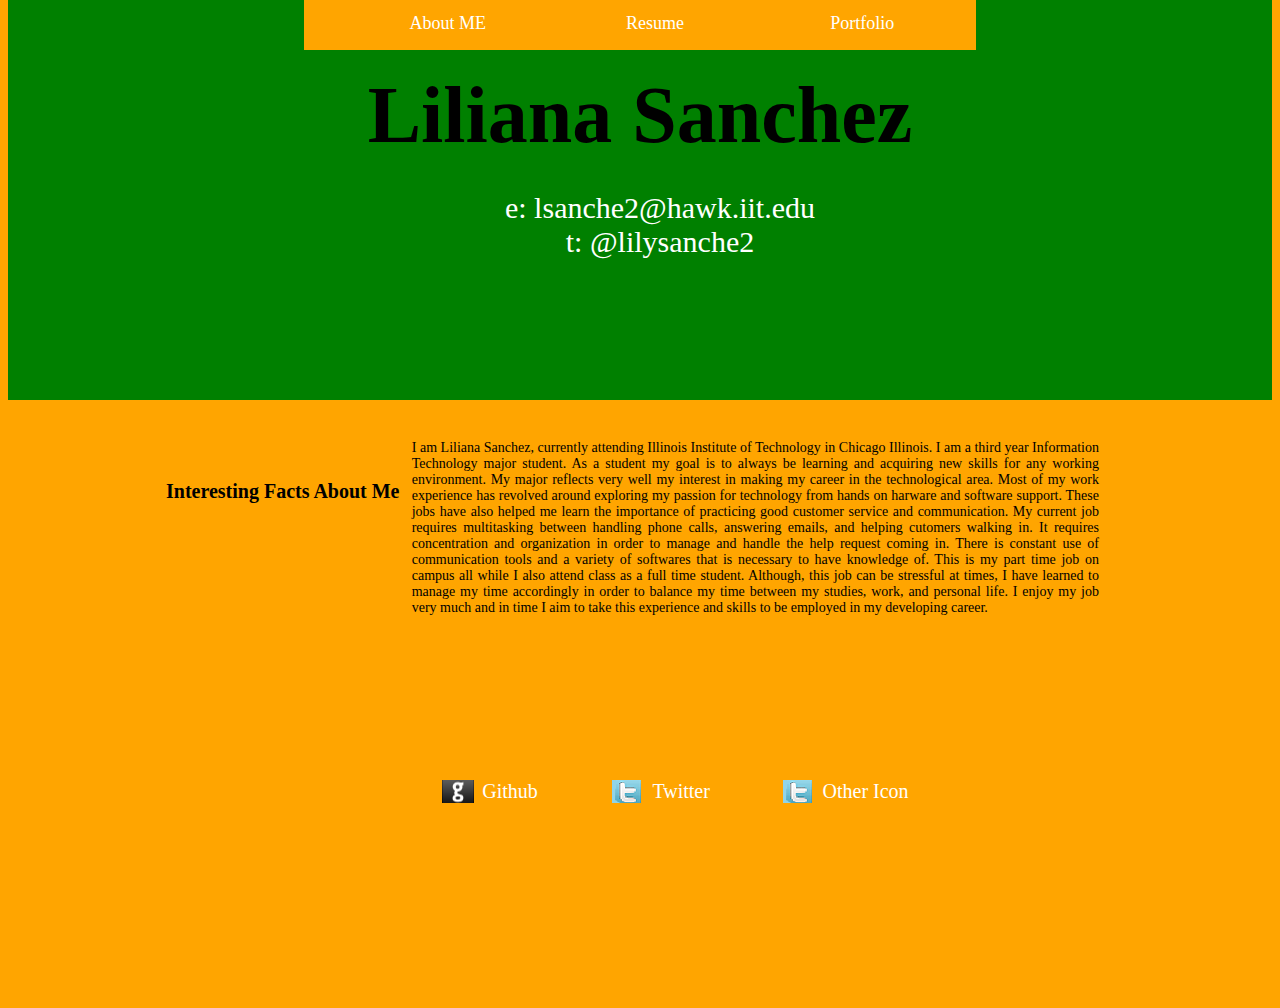
==== index.html @ 3bec472e "Project 2- still working on it, fixing it." ====
<!DOCTYPE html PUBLIC "-//W3C//DTD XHTML 1.0 Strict//EN" "http://www.w3.org/TR/xhtml1/DTD/xhtml1-strict.dtd">
<html xmlns="http://www.w3.org/1999/xhtml" lang="en" >

<head>
  <title>Liliana Sanchez</title>
  
  <meta name="viewport" content="width=device-width, initial-scale=1.0" />
  <meta http-equiv="Content-Type" content="text/html; charset=utf-8"/>
  <link rel="stylesheet" type="text/css" href="http://yui.yahooapis.com/2.9.0/build/reset/reset-min.css"/>
  <link rel="stylesheet" type="text/css" media="screen and(min-width:1024px)" href="screen.css"/>
   <link rel="stylesheet" type="text/css" media="screen" href="screen.css"/>
   <link rel="stylesheet" type="text/css" media="screen and(max-width:768px)" href="screen.css"/>
   <link rel="stylesheet" type="text/css" media="screen and(max-width:480px)" href="screen.css"/>
  
  
  
  <link rel="stylesheet" type="text/css" media="print" href="print.css"/>
</head>
<body>


<header>
  <div id ="header-nav"> 
    <ul>
      <li><a href="index.html" title="About Me"></a>About ME</li>
      <li><a href="resume.html" title="Resume"></a>Resume</li>
      <li><a href="index.html" title="Portfolio"></a>Portfolio</li>
      </ul>
	  </div>
   <div id="header-contact">
	<h1>Liliana Sanchez</h1>
	<ul>
	  <li>e: lsanche2@hawk.iit.edu</li>
	  <li>t: @lilysanche2 </li>
	</ul>
   </div>
</header>
<div id="page-wrapper">
<div id="content">
<div class="header-one">
  <h1>Interesting Facts About Me</h1> 
  </div>
    <p>I am Liliana Sanchez, currently attending Illinois Institute of Technology in Chicago Illinois. I am a third year Information
    Technology major student. As a student my goal is to always be learning and acquiring new skills for any working environment. My major reflects
    very well my interest in making my career in the technological area. Most of my work experience has revolved around exploring my passion for 
    technology from hands on harware and software support. These jobs have also helped me learn the importance of practicing good customer service and communication.
    My current job requires multitasking between handling phone calls, answering emails, and helping cutomers walking in. It requires concentration and organization in order to 
    manage and handle the help request coming in. There is constant use of communication tools and a variety of softwares that is necessary to have knowledge of. This is my part time job on campus all while I 
    also attend class as a full time student. Although, this job can be stressful at times, I have learned to manage my time accordingly in order to balance my time between my studies, work, and personal life. 
    I enjoy my job very much and in time I aim to take this experience and skills to be employed in my developing career.
   </p>
   </div>
   
   <footer>
   <ul>
      <li class="icon-github"><a href="index.html" title=" Liliana Sanchez_Github">Github</a></li>
      <li class="icon-twitter"><a href="resume.html" title="Liliana Sanchez">Twitter</a></li>
	  <li class="icon-twitter"><a href="resume.html" title="Liliana Sanchez">Other Icon</a></li>
      
      </ul>
   </footer>
</div>
</body>
</html>
---- screen.css ----
/*  NEW screen */


@media screen{

body{
font-size: 12px;
background:orange;
margin-top: -20px;
/*height:100%;*/
}


header
{
  margin-top: 20px;
  background:green;
  height: 400px;
}


#header-nav{
 background: green;
 height: 50px;
 color: white;
}

#header-nav ul {
margin: 0 auto;
height: 50px;
width:50%; /* 672      .604.8*/
color: white;
background: orange;

}

#header-nav ul li{
float: left;
width:32.8%;  /* 38.2% 672/3 about 224 but 221 for sizing purposes*/
padding-top:12.50px;
margin-left: 0px;
list-style:none;
font-size:18px;
text-align:center;

}

#header-nav li+li{

/*padding-left:30px;

*/
}

#header-nav ul li a{
margin: 0 auto;
}

#header-contact h1{
margin: 0 auto;
width: 50%; /*    672    604.8*/
font-size: 80px;

margin-top: 20px;
text-align:center;
}


#header-contact ul{
margin: 0 auto;
height: 100px;
width:50%; /*604.8*/
color: white;
background: green;
margin-top: 30px;
font-size:30px;
list-style:none;
text-align:center;

}

#header-contact ul li{
text-align:center;
}


#page-wrapper{
margin: 0 auto;
width: 75%; /*1344    1176*/
background: orange;
 height: 600px;
 margin-top:-50px;
}

#content{
margin: 0 auto;
width: 100%; /*1000   about 1008 here*/   
background: orange;
 height: 350px;
 margin-top: 50px;
 


}


#content p{
float: right;
font-size: 14px;
/*width: 575px;  700*/
width: 72.5%;
margin-top: 40px;
text-align: justify;

margin-right: 15px;

}

.header-one h1{
margin-top: 80px;
/*margin-left: 50px;*/
width: 30%px;
float: left;
font-size: 20px;
}

footer{
margin: 0 auto;
margin-top: 30px;
height: 50px;
width:66.6%; /*500*/
color: white;
background: orange;
}


footer ul{
font-size:20px;
color: white;
list-style:none;


}

footer ul li{
float: left;
width:22%;

color: white;
  padding-left: 40px;
  

}
 footer ul li a{
 color: white;
 text-decoration:none;

 
 }
 
.icon-github
 {
 background-image: url("github.jpg");
 background-position: left center;
    background-repeat: no-repeat;
	 margin-left:78px;
}

.icon-twitter{
 background-image: url("twitter.jpg");
 background-position: left center;
    background-repeat: no-repeat;
}

}

/* http://www.tilde.io/  http://www.red-root.com/cv/  */


@media screen and (max-width:1000px){


#page-wrapper{
background: blue;

}
#content p{
overflow:auto;
}

}



}


@media screen and (max-width: 700px){

#page-wrapper{
background: yellow;
}

#content p{
overflow:auto;
display: block;

}
}


@media screen and (max-width: 400px){


#page-wrapper{
background-color: green;
}


#content p{
overflow:auto;
}
}
---- screen.css ----
/*  NEW screen */


@media screen{

body{
font-size: 12px;
background:orange;
margin-top: -20px;
/*height:100%;*/
}


header
{
  margin-top: 20px;
  background:green;
  height: 400px;
}


#header-nav{
 background: green;
 height: 50px;
 color: white;
}

#header-nav ul {
margin: 0 auto;
height: 50px;
width:50%; /* 672      .604.8*/
color: white;
background: orange;

}

#header-nav ul li{
float: left;
width:32.8%;  /* 38.2% 672/3 about 224 but 221 for sizing purposes*/
padding-top:12.50px;
margin-left: 0px;
list-style:none;
font-size:18px;
text-align:center;

}

#header-nav li+li{

/*padding-left:30px;

*/
}

#header-nav ul li a{
margin: 0 auto;
}

#header-contact h1{
margin: 0 auto;
width: 50%; /*    672    604.8*/
font-size: 80px;

margin-top: 20px;
text-align:center;
}


#header-contact ul{
margin: 0 auto;
height: 100px;
width:50%; /*604.8*/
color: white;
background: green;
margin-top: 30px;
font-size:30px;
list-style:none;
text-align:center;

}

#header-contact ul li{
text-align:center;
}


#page-wrapper{
margin: 0 auto;
width: 75%; /*1344    1176*/
background: orange;
 height: 600px;
 margin-top:-50px;
}

#content{
margin: 0 auto;
width: 100%; /*1000   about 1008 here*/   
background: orange;
 height: 350px;
 margin-top: 50px;
 


}


#content p{
float: right;
font-size: 14px;
/*width: 575px;  700*/
width: 72.5%;
margin-top: 40px;
text-align: justify;

margin-right: 15px;

}

.header-one h1{
margin-top: 80px;
/*margin-left: 50px;*/
width: 30%px;
float: left;
font-size: 20px;
}

footer{
margin: 0 auto;
margin-top: 30px;
height: 50px;
width:66.6%; /*500*/
color: white;
background: orange;
}


footer ul{
font-size:20px;
color: white;
list-style:none;


}

footer ul li{
float: left;
width:22%;

color: white;
  padding-left: 40px;
  

}
 footer ul li a{
 color: white;
 text-decoration:none;

 
 }
 
.icon-github
 {
 background-image: url("github.jpg");
 background-position: left center;
    background-repeat: no-repeat;
	 margin-left:78px;
}

.icon-twitter{
 background-image: url("twitter.jpg");
 background-position: left center;
    background-repeat: no-repeat;
}

}

/* http://www.tilde.io/  http://www.red-root.com/cv/  */


@media screen and (max-width:1000px){


#page-wrapper{
background: blue;

}
#content p{
overflow:auto;
}

}



}


@media screen and (max-width: 700px){

#page-wrapper{
background: yellow;
}

#content p{
overflow:auto;
display: block;

}
}


@media screen and (max-width: 400px){


#page-wrapper{
background-color: green;
}


#content p{
overflow:auto;
}
}
---- screen.css ----
/*  NEW screen */


@media screen{

body{
font-size: 12px;
background:orange;
margin-top: -20px;
/*height:100%;*/
}


header
{
  margin-top: 20px;
  background:green;
  height: 400px;
}


#header-nav{
 background: green;
 height: 50px;
 color: white;
}

#header-nav ul {
margin: 0 auto;
height: 50px;
width:50%; /* 672      .604.8*/
color: white;
background: orange;

}

#header-nav ul li{
float: left;
width:32.8%;  /* 38.2% 672/3 about 224 but 221 for sizing purposes*/
padding-top:12.50px;
margin-left: 0px;
list-style:none;
font-size:18px;
text-align:center;

}

#header-nav li+li{

/*padding-left:30px;

*/
}

#header-nav ul li a{
margin: 0 auto;
}

#header-contact h1{
margin: 0 auto;
width: 50%; /*    672    604.8*/
font-size: 80px;

margin-top: 20px;
text-align:center;
}


#header-contact ul{
margin: 0 auto;
height: 100px;
width:50%; /*604.8*/
color: white;
background: green;
margin-top: 30px;
font-size:30px;
list-style:none;
text-align:center;

}

#header-contact ul li{
text-align:center;
}


#page-wrapper{
margin: 0 auto;
width: 75%; /*1344    1176*/
background: orange;
 height: 600px;
 margin-top:-50px;
}

#content{
margin: 0 auto;
width: 100%; /*1000   about 1008 here*/   
background: orange;
 height: 350px;
 margin-top: 50px;
 


}


#content p{
float: right;
font-size: 14px;
/*width: 575px;  700*/
width: 72.5%;
margin-top: 40px;
text-align: justify;

margin-right: 15px;

}

.header-one h1{
margin-top: 80px;
/*margin-left: 50px;*/
width: 30%px;
float: left;
font-size: 20px;
}

footer{
margin: 0 auto;
margin-top: 30px;
height: 50px;
width:66.6%; /*500*/
color: white;
background: orange;
}


footer ul{
font-size:20px;
color: white;
list-style:none;


}

footer ul li{
float: left;
width:22%;

color: white;
  padding-left: 40px;
  

}
 footer ul li a{
 color: white;
 text-decoration:none;

 
 }
 
.icon-github
 {
 background-image: url("github.jpg");
 background-position: left center;
    background-repeat: no-repeat;
	 margin-left:78px;
}

.icon-twitter{
 background-image: url("twitter.jpg");
 background-position: left center;
    background-repeat: no-repeat;
}

}

/* http://www.tilde.io/  http://www.red-root.com/cv/  */


@media screen and (max-width:1000px){


#page-wrapper{
background: blue;

}
#content p{
overflow:auto;
}

}



}


@media screen and (max-width: 700px){

#page-wrapper{
background: yellow;
}

#content p{
overflow:auto;
display: block;

}
}


@media screen and (max-width: 400px){


#page-wrapper{
background-color: green;
}


#content p{
overflow:auto;
}
}
---- screen.css ----
/*  NEW screen */


@media screen{

body{
font-size: 12px;
background:orange;
margin-top: -20px;
/*height:100%;*/
}


header
{
  margin-top: 20px;
  background:green;
  height: 400px;
}


#header-nav{
 background: green;
 height: 50px;
 color: white;
}

#header-nav ul {
margin: 0 auto;
height: 50px;
width:50%; /* 672      .604.8*/
color: white;
background: orange;

}

#header-nav ul li{
float: left;
width:32.8%;  /* 38.2% 672/3 about 224 but 221 for sizing purposes*/
padding-top:12.50px;
margin-left: 0px;
list-style:none;
font-size:18px;
text-align:center;

}

#header-nav li+li{

/*padding-left:30px;

*/
}

#header-nav ul li a{
margin: 0 auto;
}

#header-contact h1{
margin: 0 auto;
width: 50%; /*    672    604.8*/
font-size: 80px;

margin-top: 20px;
text-align:center;
}


#header-contact ul{
margin: 0 auto;
height: 100px;
width:50%; /*604.8*/
color: white;
background: green;
margin-top: 30px;
font-size:30px;
list-style:none;
text-align:center;

}

#header-contact ul li{
text-align:center;
}


#page-wrapper{
margin: 0 auto;
width: 75%; /*1344    1176*/
background: orange;
 height: 600px;
 margin-top:-50px;
}

#content{
margin: 0 auto;
width: 100%; /*1000   about 1008 here*/   
background: orange;
 height: 350px;
 margin-top: 50px;
 


}


#content p{
float: right;
font-size: 14px;
/*width: 575px;  700*/
width: 72.5%;
margin-top: 40px;
text-align: justify;

margin-right: 15px;

}

.header-one h1{
margin-top: 80px;
/*margin-left: 50px;*/
width: 30%px;
float: left;
font-size: 20px;
}

footer{
margin: 0 auto;
margin-top: 30px;
height: 50px;
width:66.6%; /*500*/
color: white;
background: orange;
}


footer ul{
font-size:20px;
color: white;
list-style:none;


}

footer ul li{
float: left;
width:22%;

color: white;
  padding-left: 40px;
  

}
 footer ul li a{
 color: white;
 text-decoration:none;

 
 }
 
.icon-github
 {
 background-image: url("github.jpg");
 background-position: left center;
    background-repeat: no-repeat;
	 margin-left:78px;
}

.icon-twitter{
 background-image: url("twitter.jpg");
 background-position: left center;
    background-repeat: no-repeat;
}

}

/* http://www.tilde.io/  http://www.red-root.com/cv/  */


@media screen and (max-width:1000px){


#page-wrapper{
background: blue;

}
#content p{
overflow:auto;
}

}



}


@media screen and (max-width: 700px){

#page-wrapper{
background: yellow;
}

#content p{
overflow:auto;
display: block;

}
}


@media screen and (max-width: 400px){


#page-wrapper{
background-color: green;
}


#content p{
overflow:auto;
}
}
---- print.css ----
/* print */
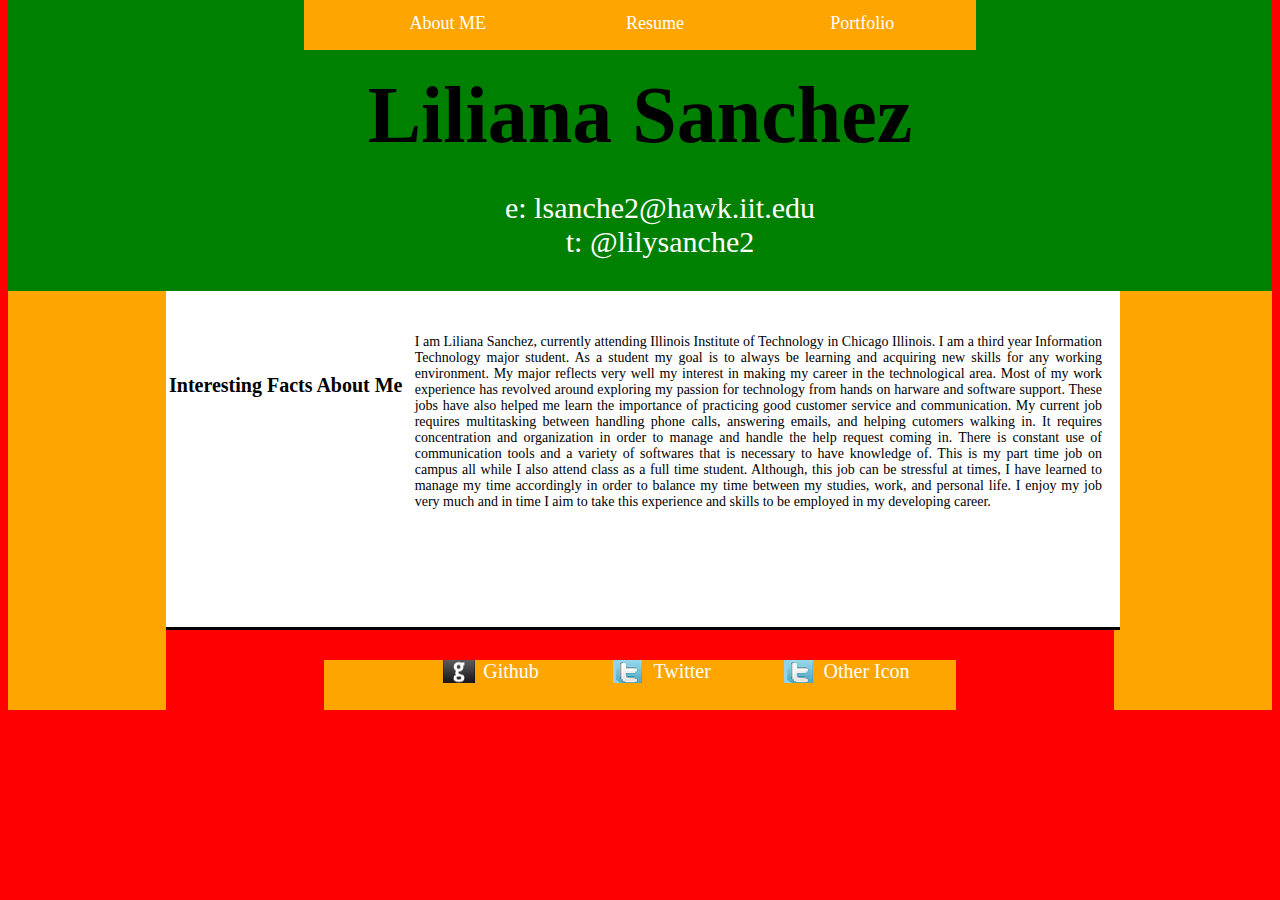
==== commit 60007270: "stillworkingonit" ====
--- a/index.html
+++ b/index.html
@@ -9,10 +9,7 @@
   <meta name="viewport" content="width=device-width, initial-scale=1.0" />
   <meta http-equiv="Content-Type" content="text/html; charset=utf-8"/>
   <link rel="stylesheet" type="text/css" href="http://yui.yahooapis.com/2.9.0/build/reset/reset-min.css"/>
-  <link rel="stylesheet" type="text/css" media="screen and(min-width:1024px)" href="screen.css"/>
    <link rel="stylesheet" type="text/css" media="screen" href="screen.css"/>
-   <link rel="stylesheet" type="text/css" media="screen and(max-width:768px)" href="screen.css"/>
-   <link rel="stylesheet" type="text/css" media="screen and(max-width:480px)" href="screen.css"/>
   
   
   
@@ -38,7 +35,7 @@
    </div>
 </header>
 <div id="page-wrapper">
-<div id="content">
+<div class="content">
 <div class="header-one">
   <h1>Interesting Facts About Me</h1> 
   </div>
@@ -53,14 +50,14 @@
    </p>
    </div>
    
-   <footer>
+   <div id= "footer">
    <ul>
       <li class="icon-github"><a href="index.html" title=" Liliana Sanchez_Github">Github</a></li>
       <li class="icon-twitter"><a href="resume.html" title="Liliana Sanchez">Twitter</a></li>
 	  <li class="icon-twitter"><a href="resume.html" title="Liliana Sanchez">Other Icon</a></li>
       
       </ul>
-   </footer>
+   </div>
 </div>
 </body>
 </html>
--- a/screen.css
+++ b/screen.css
@@ -1,13 +1,17 @@
 /*  NEW screen */
 
 
-@media screen{
-
+
+
+
+html{
+background:red;  /* fixes white?? */
+}
 body{
 font-size: 12px;
 background:orange;
 margin-top: -20px;
-/*height:100%;*/
+
 }
 
 
@@ -15,7 +19,7 @@
 {
   margin-top: 20px;
   background:green;
-  height: 400px;
+  /*height: 400px;*/
 }
 
 
@@ -83,28 +87,36 @@
 text-align:center;
 }
 
+#header-contact p{
+font-size:30px;
+text-align:center;
+margin: 0 auto;
+margin-top: 30px;
+color: white;
+width:42%; /*604.8*/
+}
 
 #page-wrapper{
 margin: 0 auto;
 width: 75%; /*1344    1176*/
-background: orange;
- height: 600px;
- margin-top:-50px;
-}
-
-#content{
+background: red;
+
+ /*margin-top:-50px;*/
+}
+
+.content{
 margin: 0 auto;
 width: 100%; /*1000   about 1008 here*/   
-background: orange;
- height: 350px;
- margin-top: 50px;
- 
-
-
-}
-
-
-#content p{
+background: white;
+ height:330px;
+ /*margin-top: 50px;*/
+ border-bottom: 3px solid black   ;
+ padding:  3px 3px 3px 3px;
+
+}
+
+
+.content p{
 float: right;
 font-size: 14px;
 /*width: 575px;  700*/
@@ -119,39 +131,105 @@
 .header-one h1{
 margin-top: 80px;
 /*margin-left: 50px;*/
-width: 30%px;
+width: 25%;
 float: left;
 font-size: 20px;
 }
 
-footer{
+
+ #skills{
+ width: 37.5%;
+ float:right;
+ margin-top: 40px;
+ 
+ }
+ 
+ #skills ul{
+ float:left;
+ }
+#skills ul li{
+border-left: 5px solid #EEEEEE;
+font-size:14px;
+display:block;
+padding: 7px 7px 7px 7px;
+margin-bottom:20px;
+}
+
+#workexp{
+
+float:right;
+margin-right:15px;
+
+width: 72.5%;
+padding-bottom: 10px;
+padding-top:10px;
+}
+
+#workexp p{
+width:100%;
+float:left;
+margin-top:0px;
+
+}
+
+#workexp ul li{
+width: 95%;
+display:block;
+
+}
+
+#workexp ul{
+display:block;
+width: 95%;
+
+}
+
+#education{
+
+float:right;
+margin-right:15px;
+
+
+width: 72.5%;
+
+padding-top:30px;
+
+}
+
+
+
+
+#footer{
 margin: 0 auto;
 margin-top: 30px;
-height: 50px;
+/*height: 50px;*/
 width:66.6%; /*500*/
 color: white;
 background: orange;
-}
-
-
-footer ul{
+display:block;
+}
+
+
+#footer ul{
 font-size:20px;
 color: white;
 list-style:none;
-
-
-}
-
-footer ul li{
+padding-bottom:50px;
+
+
+}
+
+#footer ul li{
 float: left;
 width:22%;
 
 color: white;
   padding-left: 40px;
   
-
-}
- footer ul li a{
+  
+
+}
+#footer ul li a{
  color: white;
  text-decoration:none;
 
@@ -163,7 +241,7 @@
  background-image: url("github.jpg");
  background-position: left center;
     background-repeat: no-repeat;
-	 margin-left:78px;
+	 margin-left:79px;
 }
 
 .icon-twitter{
@@ -172,42 +250,86 @@
     background-repeat: no-repeat;
 }
 
-}
-
-/* http://www.tilde.io/  http://www.red-root.com/cv/  */
-
-
-@media screen and (max-width:1000px){
+
+<<<<<<< HEAD
+
+=======
+>>>>>>> Project2-small improvements-getting there
+
+
+
+
+@media screen and (max-width:1001px){
 
 
 #page-wrapper{
 background: blue;
-
-}
+}
+
+header{
+background: red;
+}
+
+
+.header-one h1{
+width: 20%;
+background: red;
+
+}
+
+
+#content{
+margin-top:0px;
+height: 400px;
+}
+
 #content p{
 overflow:auto;
-}
-
-}
-
-
-
-}
-
-
-@media screen and (max-width: 700px){
+margin-top:40px;
+}
+
+
+}
+
+
+<<<<<<< HEAD
+@media screen and (min-width: 700px){
+=======
+@media screen and (max-width:700px){
+>>>>>>> Project2-small improvements-getting there
 
 #page-wrapper{
 background: yellow;
+}
+
+header{
+background: blue;
 }
 
 #content p{
 overflow:auto;
 display: block;
-
-}
-}
-
+margin-top: 30px;
+width: 100%;
+float: left;
+
+}
+.header-one h1{
+
+width: 80%;
+margin-top:40px;
+background: blue;
+
+}
+
+#header-contact ul{
+margin-top: 5px;
+
+padding-bottom: 30px;
+}
+
+
+}
 
 @media screen and (max-width: 400px){
 
@@ -215,9 +337,21 @@
 #page-wrapper{
 background-color: green;
 }
+header{
+background: yellow;
+}
 
 
 #content p{
 overflow:auto;
-}
-}+margin-top: 0px;
+width: 100%;
+}
+<<<<<<< HEAD
+}
+=======
+
+#header-contact ul{
+margin-top: 5px;
+}}
+>>>>>>> Project2-small improvements-getting there
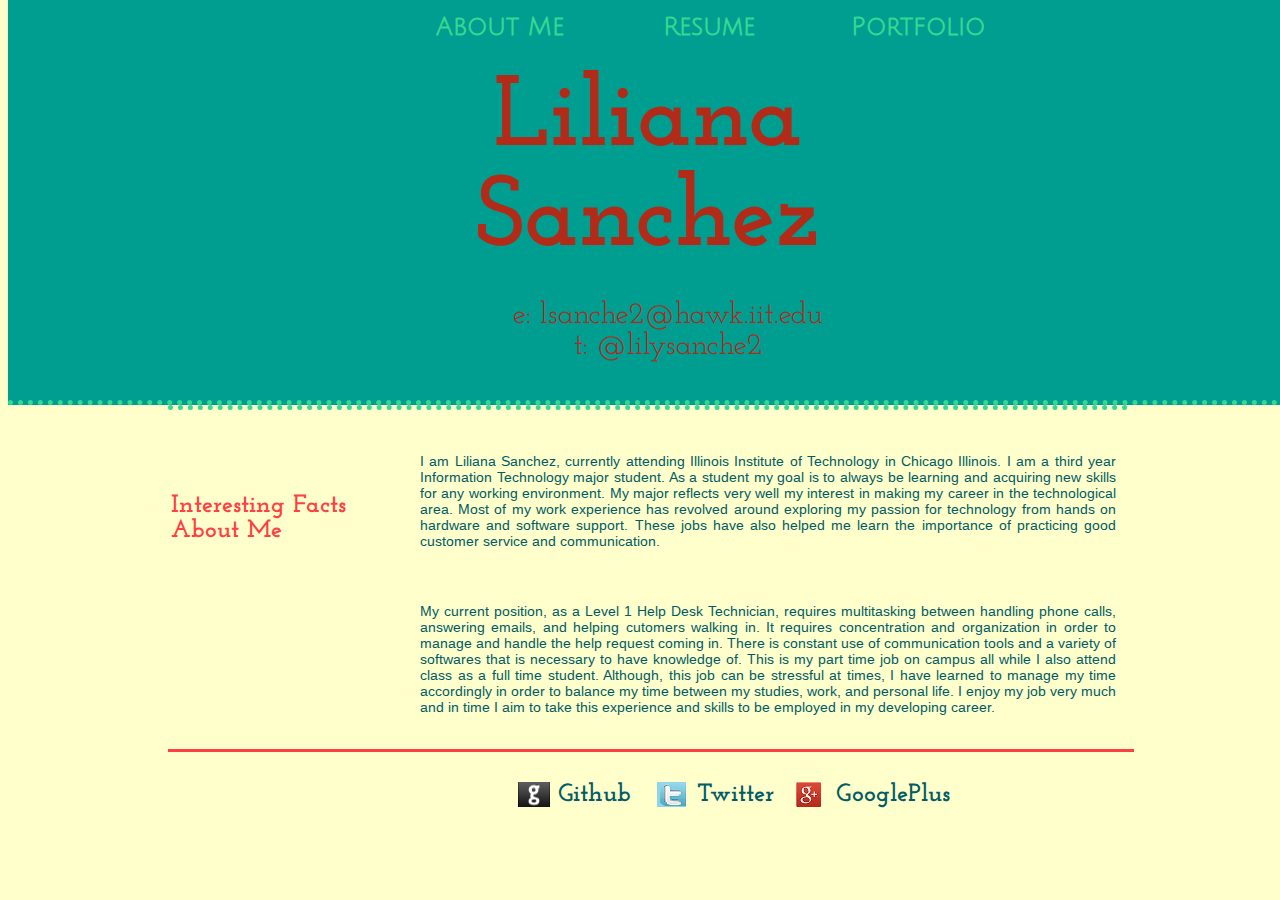
==== commit aa8d5acc: "Project2 Final" ====
--- a/index.html
+++ b/index.html
@@ -8,6 +8,9 @@
   
   <meta name="viewport" content="width=device-width, initial-scale=1.0" />
   <meta http-equiv="Content-Type" content="text/html; charset=utf-8"/>
+  <link href='http://fonts.googleapis.com/css?family=Josefin+Slab:400,700,400italic,700italic' rel='stylesheet' type='text/css'/>
+<link href='http://fonts.googleapis.com/css?family=Arimo:700' rel='stylesheet' type='text/css'/>
+<link href='http://fonts.googleapis.com/css?family=Julius+Sans+One:400' rel='stylesheet' type='text/css'/>
   <link rel="stylesheet" type="text/css" href="http://yui.yahooapis.com/2.9.0/build/reset/reset-min.css"/>
    <link rel="stylesheet" type="text/css" media="screen" href="screen.css"/>
   
@@ -18,12 +21,12 @@
 <body>
 
 
-<header>
+<div id="header">
   <div id ="header-nav"> 
     <ul>
-      <li><a href="index.html" title="About Me"></a>About ME</li>
-      <li><a href="resume.html" title="Resume"></a>Resume</li>
-      <li><a href="index.html" title="Portfolio"></a>Portfolio</li>
+      <li><a href="index.html" title="About Me">About Me</a></li>
+      <li><a href="resume.html" title="Resume">Resume</a></li>
+      <li><a href="portfolio.html" title="Portfolio">Portfolio</a></li>
       </ul>
 	  </div>
    <div id="header-contact">
@@ -33,31 +36,44 @@
 	  <li>t: @lilysanche2 </li>
 	</ul>
    </div>
-</header>
+</div>
 <div id="page-wrapper">
-<div class="content">
+<div id="about" class="content">
 <div class="header-one">
   <h1>Interesting Facts About Me</h1> 
   </div>
-    <p>I am Liliana Sanchez, currently attending Illinois Institute of Technology in Chicago Illinois. I am a third year Information
+  
+  <div class="clearfix">
+    <p class="abouts">I am Liliana Sanchez, currently attending Illinois Institute of Technology in Chicago Illinois. I am a third year Information
     Technology major student. As a student my goal is to always be learning and acquiring new skills for any working environment. My major reflects
     very well my interest in making my career in the technological area. Most of my work experience has revolved around exploring my passion for 
-    technology from hands on harware and software support. These jobs have also helped me learn the importance of practicing good customer service and communication.
-    My current job requires multitasking between handling phone calls, answering emails, and helping cutomers walking in. It requires concentration and organization in order to 
+    technology from hands on hardware and software support. These jobs have also helped me learn the importance of practicing good customer service and communication.
+    
+   </p>
+   
+   
+   <p class="abouts">
+   
+   My current position, as a Level 1 Help Desk Technician, requires multitasking between handling phone calls, answering emails, and helping cutomers walking in. It requires concentration and organization in order to 
     manage and handle the help request coming in. There is constant use of communication tools and a variety of softwares that is necessary to have knowledge of. This is my part time job on campus all while I 
     also attend class as a full time student. Although, this job can be stressful at times, I have learned to manage my time accordingly in order to balance my time between my studies, work, and personal life. 
     I enjoy my job very much and in time I aim to take this experience and skills to be employed in my developing career.
+   
    </p>
    </div>
    
-   <div id= "footer">
+  </div>
+
+<div id="footer">
    <ul>
-      <li class="icon-github"><a href="index.html" title=" Liliana Sanchez_Github">Github</a></li>
-      <li class="icon-twitter"><a href="resume.html" title="Liliana Sanchez">Twitter</a></li>
-	  <li class="icon-twitter"><a href="resume.html" title="Liliana Sanchez">Other Icon</a></li>
+      <li class="icon-github"><a href="https://github.com/lsanchez15" title=" Liliana Sanchez_Github">Github</a></li>
+      <li class="icon-twitter"><a href="https://twitter.com/lilysanche2" title="Liliana Sanchez">Twitter</a></li>
+	  <li class="icon-google"><a href="https://plus.google.com/109903283146011994973/about/p/pub" title="Liliana Sanchez">GooglePlus</a></li>
       
       </ul>
    </div>
+
+
 </div>
 </body>
 </html>
--- a/screen.css
+++ b/screen.css
@@ -1,51 +1,64 @@
-/*  NEW screen */
+  /*  NEW screen */
 
 
 
 
 
 html{
-background:red;  /* fixes white?? */
+background:#ffffcc;  /* fixes white?? */
+width:100%;
 }
 body{
-font-size: 12px;
-background:orange;
+font-size: 16px;
+background:#ffffcc;
 margin-top: -20px;
-
-}
-
-
-header
+font-family: 'Josefin Slab', serif;
+width:100%;
+}
+
+
+#header
 {
   margin-top: 20px;
-  background:green;
+background-color:#009d91;
   /*height: 400px;*/
+  font-family: 'Josefin Slab', serif;
+border-bottom: 5px dotted #36d792;
+width:100%;
+
 }
 
 
 #header-nav{
- background: green;
+ /*background: #1e786c;*/
  height: 50px;
- color: white;
+ 
+   margin-top: 20px;
+ color:#36d792;
+ 
+
 }
 
 #header-nav ul {
 margin: 0 auto;
-height: 50px;
-width:50%; /* 672      .604.8*/
-color: white;
-background: orange;
+height: 70px;
+width:70%; /* 672      .604.8*/
+
+
+
 
 }
 
 #header-nav ul li{
 float: left;
-width:32.8%;  /* 38.2% 672/3 about 224 but 221 for sizing purposes*/
+width:20%;  /* 38.2% 672/3 about 224 but 221 for sizing purposes*/
 padding-top:12.50px;
-margin-left: 0px;
+margin-left:190px;
 list-style:none;
-font-size:18px;
+font-size:25px;
 text-align:center;
+font-family: 'Julius Sans One', sans-serif;
+   font-weight:bold;
 
 }
 
@@ -54,19 +67,30 @@
 /*padding-left:30px;
 
 */
+
+margin-left:30px;
 }
 
 #header-nav ul li a{
 margin: 0 auto;
+text-decoration:none;
+color:#36D792  ;
+
+
+}
+
+#header-nav ul li a:hover{
+color:#ffffcc ;
 }
 
 #header-contact h1{
 margin: 0 auto;
 width: 50%; /*    672    604.8*/
-font-size: 80px;
-
+font-size: 100px;
+color: #b22b19; /*#E53119;  /* fe3f44   a67100*/
 margin-top: 20px;
 text-align:center;
+ font-weight:900;
 }
 
 
@@ -74,8 +98,8 @@
 margin: 0 auto;
 height: 100px;
 width:50%; /*604.8*/
-color: white;
-background: green;
+color:#B22B19;
+
 margin-top: 30px;
 font-size:30px;
 list-style:none;
@@ -88,103 +112,215 @@
 }
 
 #header-contact p{
-font-size:30px;
+font-size:40px;
 text-align:center;
 margin: 0 auto;
 margin-top: 30px;
-color: white;
+margin-bottom:20px;
+
 width:42%; /*604.8*/
+color:#b22b19;
 }
 
 #page-wrapper{
 margin: 0 auto;
 width: 75%; /*1344    1176*/
-background: red;
+background: #ffffcc;
+border-top: 5px dotted #36d792;
 
  /*margin-top:-50px;*/
 }
 
+
+#about{
+
+display:inline-block;
+
+/*height: 280px;*/
+padding-bottom:20px;
+
+}
+
+#skill{
+
+display:inline-block;
+margin-top: 30px;
+/*height: 180px;*/
+line-height: 20px;
+}
+
 .content{
 margin: 0 auto;
 width: 100%; /*1000   about 1008 here*/   
-background: white;
- height:330px;
+background: #ffffcc;
+ /*height:330px;*/
  /*margin-top: 50px;*/
- border-bottom: 3px solid black   ;
+ border-bottom: 3px solid #fe3f44;
+    font-family: 'Arimo', sans-serif;
  padding:  3px 3px 3px 3px;
-
-}
-
-
+ font-weight:200;
+color: #015c65;  /*#00665e*/
+
+}
+
+.clearfix:after{
+clear:both;
+content:":)";
+display:block;
+font-size:0;
+height:0;
+visibility:hidden;
+
+}
+
+/*
 .content p{
+float: right;
+font-size: 14px;
+/*width: 575px;  700
+width: 72.5%;
+margin-top: 40px;
+text-align: justify;
+color:#fe3f44;
+margin-right: 15px;
+
+}
+
+*/
+
+
+.abouts{
 float: right;
 font-size: 14px;
 /*width: 575px;  700*/
 width: 72.5%;
 margin-top: 40px;
 text-align: justify;
-
+color:#015c65;
 margin-right: 15px;
-
+/*font-family: 'Arimo', sans-serif;*/
+line-height:16px;
+font-weight:200;
+
+
+}
+
+.header-one{
+float:left;
+width:25%;
 }
 
 .header-one h1{
 margin-top: 80px;
 /*margin-left: 50px;*/
-width: 25%;
-float: left;
-font-size: 20px;
-}
-
-
- #skills{
+width: 80%;
+
+font-size: 25px;
+color:#fe3f44;
+font-family: 'Josefin Slab', serif;
+font-weight:700;
+}
+
+
+ .skills{
  width: 37.5%;
  float:right;
  margin-top: 40px;
  
  }
  
- #skills ul{
+ .skills ul{
  float:left;
  }
-#skills ul li{
-border-left: 5px solid #EEEEEE;
-font-size:14px;
+.skills ul li{
+border-left: 5px solid #ff5640;
+font-size:16px;
 display:block;
 padding: 7px 7px 7px 7px;
 margin-bottom:20px;
 }
 
-#workexp{
+
+#workexperience{
+display:inline-block;
+padding-bottom:13px;
+/*height: 450px;*/
+
+
+}
+
+.title{
+color:#fe3f44;
+font-weight:bold;
+font-size:16px;
+line-height:20px;
+
+}
+
+
+.dates{
+font-weight:bold;
+color: #015c65;
+font-size:14px;
+line-height: 16px;
+padding-bottom:10px;
+}
+
+.workexp{
 
 float:right;
 margin-right:15px;
 
 width: 72.5%;
 padding-bottom: 10px;
-padding-top:10px;
-}
-
-#workexp p{
+padding-top:15px;
+}
+
+.workexp p{
 width:100%;
 float:left;
 margin-top:0px;
-
-}
-
-#workexp ul li{
+ font-family: 'Arimo', sans-serif;
+ font-weight:700;
+ 
+}
+
+.date{
+font-weight:900;
+font-size:14px;
+padding-bottom:10px;
+
+
+}
+
+
+.workexp ul li{
 width: 95%;
 display:block;
-
-}
-
-#workexp ul{
+line-height:18px;
+font-size:16px;
+line-height:20px;
+padding-top:5px;
+/*border-left: 5px solid #ff5640;*/
+
+
+}
+
+.workexp ul{
 display:block;
 width: 95%;
 
 }
 
-#education{
+
+#edu{
+
+display:inline-block;
+padding-bottom:20px;
+/*height: 280px;*/
+
+}
+.education{
 
 float:right;
 margin-right:15px;
@@ -196,6 +332,86 @@
 
 }
 
+
+.school{
+ font-family: 'Arimo', sans-serif;
+ font-weight:700;
+ font-size:16px;
+ color:#FE3F44;
+ padding-bottom:2px;
+}
+
+
+#portheading{
+float:left;
+width:100%;
+color:#fe3f44;
+}
+
+#portheading h1{
+
+margin-top: 60px;
+/*margin-left: 50px;*/
+width: 100%;
+
+font-size: 25px;
+color:#fe3f44;
+
+font-family: 'Josefin Slab', serif;
+font-weight:700;
+}
+ #portheading p{
+ width: 80%;
+ margin: 0 auto;
+ text-align: justify;
+ font-size:14px;
+ padding-top: 20px;
+ 
+ }
+
+
+#imageOne{
+background-image: url(port1.JPG);
+background-repeat:no-repeat;
+width: 50%;
+display:block;
+height: 500px;
+background-size:100%;
+color:#36d792;
+font-family: 'Josefin Slab', serif;
+margin:0 auto;
+margin-top: 200px;
+padding-bottom:15px;
+}
+
+#imageTwo{
+background-image:url(port2.JPG);
+background-repeat:no-repeat;
+width: 50%;
+color:#36d792;
+font-family: 'Josefin Slab', serif;
+display:block;
+background-size:100%;
+height: 500px;
+background-size:100%;
+padding-bottom:15px;
+margin:0 auto;
+}
+
+#imageThree{
+background-image:url(port3.JPG);
+background-repeat:no-repeat;
+width: 50%;
+display:block;
+color:#36d792;
+font-family: 'Josefin Slab', serif;
+font-weight:900;
+background-size:100%;
+height: 500px;
+background-size:100%;
+padding-bottom:10px;
+margin:0 auto;
+}
 
 
 
@@ -204,17 +420,19 @@
 margin-top: 30px;
 /*height: 50px;*/
 width:66.6%; /*500*/
-color: white;
-background: orange;
+
+
 display:block;
 }
 
 
 #footer ul{
-font-size:20px;
-color: white;
+font-size:25px;
+color: #015c65;
 list-style:none;
 padding-bottom:50px;
+font-weight:bold;
+margin-left:150px;
 
 
 }
@@ -223,25 +441,30 @@
 float: left;
 width:22%;
 
-color: white;
-  padding-left: 40px;
+color: #015c65;
+padding-left:40px;
+  
   
   
 
 }
 #footer ul li a{
- color: white;
+color: #015c65;
  text-decoration:none;
+ 
 
  
  }
- 
+  
+
+
+
 .icon-github
  {
  background-image: url("github.jpg");
  background-position: left center;
     background-repeat: no-repeat;
-	 margin-left:79px;
+	 /*margin-left:78px;*/
 }
 
 .icon-twitter{
@@ -250,11 +473,13 @@
     background-repeat: no-repeat;
 }
 
-
-<<<<<<< HEAD
-
-=======
->>>>>>> Project2-small improvements-getting there
+.icon-google{
+ background-image: url("googleplus.jpg");
+ background-position: left center;
+    background-repeat: no-repeat;
+}
+
+
 
 
 
@@ -263,48 +488,93 @@
 
 
 #page-wrapper{
-background: blue;
-}
-
-header{
-background: red;
-}
-
+
+}
+
+
+#header-nav ul li{
+margin-left:50px;
+width:90%;
+}
+
+#header-nav ul li+li{
+
+}
+
+#header-contact h1{
+
+}
 
 .header-one h1{
 width: 20%;
-background: red;
+
 
 }
 
 
 #content{
 margin-top:0px;
-height: 400px;
+/*height: 400px;*/
 }
 
 #content p{
-overflow:auto;
+/*overflow:auto;*/
 margin-top:40px;
 }
 
 
-}
-
-
-<<<<<<< HEAD
-@media screen and (min-width: 700px){
-=======
+#workexperience{
+display:block;
+/*height: 500px;*/
+
+}
+
+
+#imageOne{
+margin-top:240px;
+height:280px;
+
+}
+
+
+#imageTwo{
+height:280px;
+}
+
+
+#imageThree{
+height:280px;
+}
+
+#footer{
+width:100%;
+}
+
+#footer ul{
+margin-left:80px;
+
+}
+
+}
+
+
 @media screen and (max-width:700px){
->>>>>>> Project2-small improvements-getting there
 
 #page-wrapper{
-background: yellow;
+
 }
 
 header{
-background: blue;
-}
+
+}
+
+#header-nav ul{
+
+width:100%;
+}
+
+
+
 
 #content p{
 overflow:auto;
@@ -318,7 +588,7 @@
 
 width: 80%;
 margin-top:40px;
-background: blue;
+
 
 }
 
@@ -335,23 +605,160 @@
 
 
 #page-wrapper{
-background-color: green;
-}
-header{
-background: yellow;
-}
-
+width:90%;
+}
+#header{
+width:100%;
+clear:both;
+margin-top:0px;
+
+}
+
+#header-nav{
+
+width:100%;
+
+}
+
+
+#header-nav ul{
+width:100%;
+
+}
+
+
+
+#header-nav ul li{
+width:30%;
+font-size:16px;
+margin-left:10px;
+font-weight:bold;
+
+}
+
+
+.header-one{
+width:100%;
+
+}
+.header-one h1{
+margin-top:10px;
+width:100%;
+}
 
 #content p{
 overflow:auto;
 margin-top: 0px;
 width: 100%;
 }
-<<<<<<< HEAD
-}
-=======
+
+#header-contact h1{
+width: 30%;
+margin:0 auto;
+margin-left:25px;
+font-size: 70px;
+text-align:center;
+padding-bottom:10px;
+
+}
 
 #header-contact ul{
 margin-top: 5px;
-}}
->>>>>>> Project2-small improvements-getting there
+width:100%;
+font-size:25px;
+}
+
+
+#header-contact p{
+width: 70%;
+font-size:23px;
+margin-top: 20px;
+}
+
+.abouts{
+width:100%;
+margin: 0 auto;
+margin-top:20px;
+}
+
+#skill{
+margin-top: 20px;
+
+}
+
+.skills{
+margin-top:20px;
+width:48%;
+padding-left:3px;
+  }
+  
+  .workexp{
+  margin-right:0px;
+  width:100%;
+  padding-top:20px;
+  }
+  
+  
+  .education{
+   margin-right:0px;
+  width:100%;
+  padding-top:20px;
+  }
+  
+  
+  #portheading h1{
+  margin-top:20px;
+  
+  }
+  
+  #imageOne{
+  width:100%;
+  height:300px;
+  margin-top:330px;
+  }
+  
+   #imageTwo{
+  width:100%;
+  height:270px;
+  margin-top:15px;
+  }
+  
+   #imageThree{
+  width:100%;
+  height:270px;
+  margin-top:15px;
+  }
+  
+  
+#footer{
+width: 100%;
+}
+
+#footer ul{
+margin-left: 0px;
+font-size:16px;
+
+}
+
+#footer ul li{
+width:21%;
+padding-left:35px;
+}
+
+}
+
+/*
+https://kuler.adobe.com/#themeID/2369210
+
+jade wukong 2354311
+copy of yam 2332625
+factal orange  https://kuler.adobe.com/#themeID/2331083
+copy of landing https://kuler.adobe.com/#themeID/2324104
+
+
+#fe3f44
+
+#ffffcc
+#ff5640  orangy
+#36d792
+*/
--- a/print.css
+++ b/print.css
@@ -1 +1,93 @@
-/* print */+/* print */
+
+
+#header-nav{
+display:none;
+}
+
+#header-contact h1{
+font-size: 16px;
+font-weight:bold;
+padding: 7px 7px 7px 0px;
+}
+
+#page-wrapper{
+margin-top:20px;
+}
+
+
+.header-one h1{
+font-size:16px;
+font-weight:bold;
+padding: 7px 7px 7px 0px;
+}
+
+
+.content{
+padding: 7px 7px 7px 0px; 
+}
+
+.skills ul{
+list-style:circle;
+list-style-type: circle;
+list-style-position: inside;
+padding-top: 5px;
+padding-bottom:5px;
+}
+
+.skills ul li{
+list-style:circle;
+list-style-type: circle;
+list-style-position: inside;
+ margin-left: 10px;
+}
+
+.workexp{
+padding-top:5px;
+padding-bottom:5px;
+}
+
+.workexp ul li{
+
+list-style:circle;
+list-style-type: circle;
+list-style-position: inside;
+ margin-left: 10px;
+}
+
+.education{
+padding-top:5px;
+padding-bottom:5px;
+}
+
+#imageOne{
+padding-top:5px;
+padding-bottom:5px;
+}
+
+
+#imageTwo{
+padding-top:5px;
+padding-bottom:5px;
+}
+
+#imageThree{
+padding-top:5px;
+padding-bottom:5px;
+background-image:url(port3.JPG);
+}
+
+
+
+
+
+
+
+
+
+
+
+
+#footer{
+display:none;
+}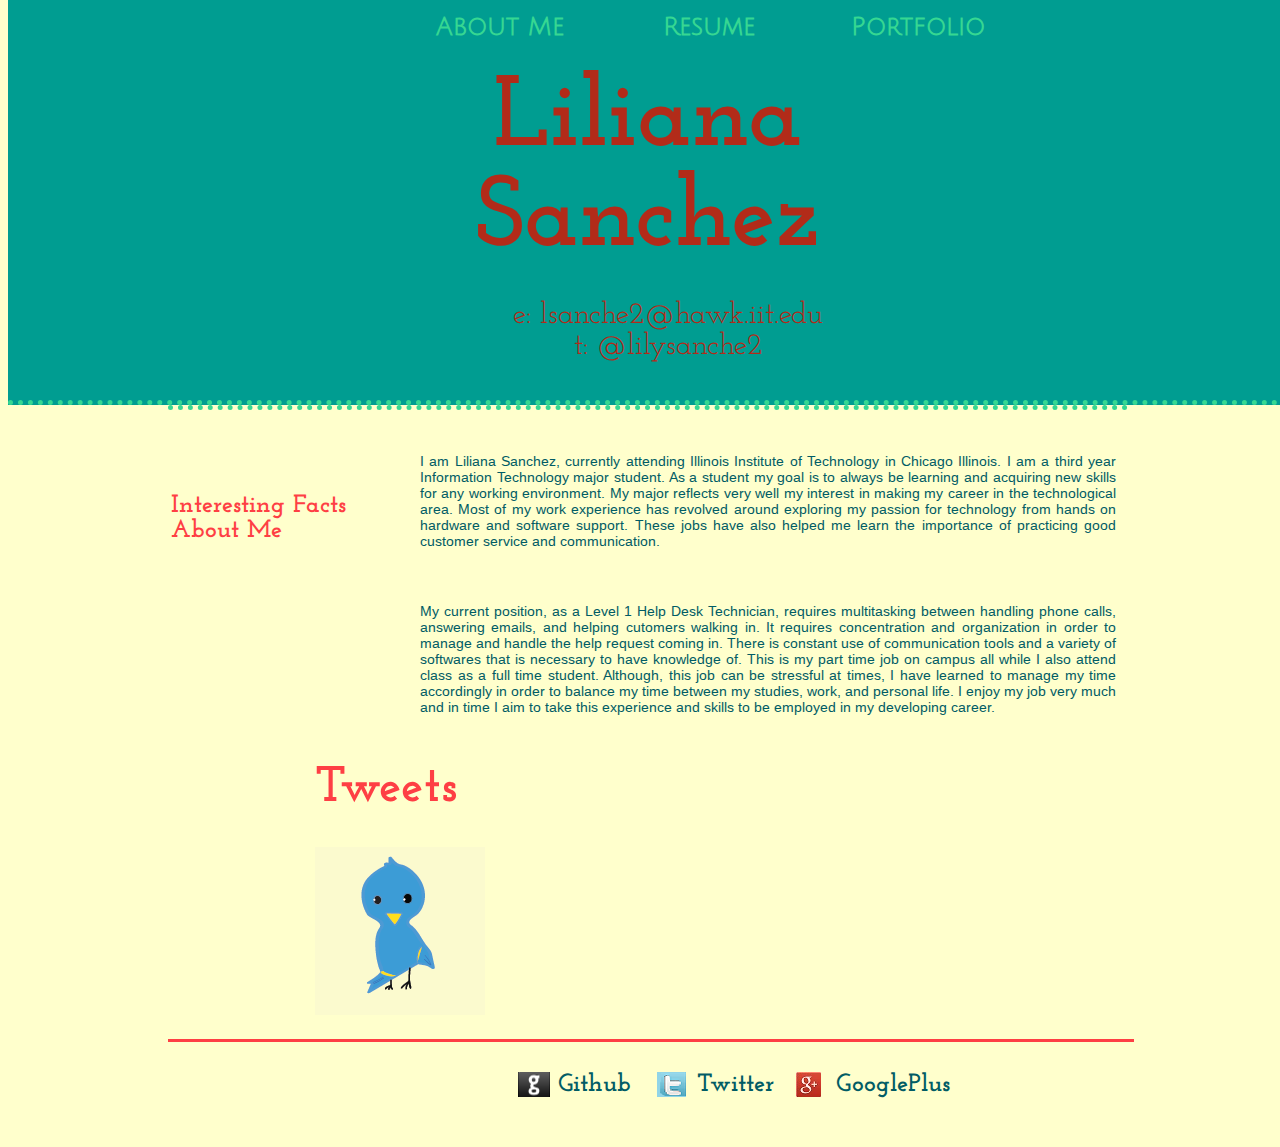
==== commit 3e47e449: "Update for project 3" ====
--- a/index.html
+++ b/index.html
@@ -62,7 +62,52 @@
    </p>
    </div>
    
-  </div>
+       <div id = "twitter">  
+	   <div id="tweet_heading"> <h1>Tweets</h1> </div>
+	   <div id="bird"> <img src="bird.png"></div>
+  <!--<a class="twitter-timeline" href="https://twitter.com/lilysanche2"  data-widget-id="326486733711613953">Tweets by @lilysanche2</a>
+<script>!function(d,s,id){var js,fjs=d.getElementsByTagName(s)[0],p=/^http:/.test(d.location)?'http':'https';if(!d.getElementById(id)){js=d.createElement(s);js.id=id;js.src=p+"://platform.twitter.com/widgets.js";fjs.parentNode.insertBefore(js,fjs);}}(document,"script","twitter-wjs");</script>
+	-->
+  <script src="http://widgets.twimg.com/j/2/widget.js"></script> 
+   <script>
+    new TWTR.Widget({
+        version: 2,
+        type: 'profile',
+        rpp: 5,
+        interval: 5000,
+        width: 400,
+        height: 200,
+        theme: {
+            shell: {
+                background: '#990099',
+                color: 'white'
+            },
+            tweets: {
+                background: 'white',
+                color: 'black',
+                links: 'red'
+            }
+        },
+        features: {
+            scrollbar: false,
+            loop: false,
+            live: false,
+            hashtags: false,
+            timestamp: false,
+            avatars: false,
+            toptweets: false
+        }
+    }).render().setUser(' lilysanche2').start();
+</script>
+  
+  
+   </div>
+   
+   </div>
+
+   
+   
+  
 
 <div id="footer">
    <ul>
--- a/screen.css
+++ b/screen.css
@@ -26,6 +26,11 @@
 border-bottom: 5px dotted #36d792;
 width:100%;
 
+}
+
+
+.thm-dark, .thm-dark .p-author .profile .p-name, .thm-dark .cards-base p, .thm-dark .cards-base p a, .thm-dark .timeline-header .summary, .thm-dark .timeline-header a:link, .thm-dark .timeline-header a:visited, .thm-dark .byline, .thm-dark .p-author a.profile:hover .p-name, .thm-dark .p-author a.profile:focus .p-name {
+    color: #ffffff;
 }
 
 
@@ -451,11 +456,36 @@
 #footer ul li a{
 color: #015c65;
  text-decoration:none;
- 
-
- 
  }
-  
+ 
+ 
+ #twitter{
+ width:70%;
+ margin: 0 auto;
+ margin-top: 30px;
+ }
+ 
+#bird{
+
+width: 50%;
+
+
+} 
+ 
+ 
+ #tweet_heading{
+ width: 20%;
+font-size: 25px;
+color:#fe3f44;
+font-family: 'Josefin Slab', serif;
+font-weight:900;
+ }
+ 
+  .twtr-widget{
+  width: 300px;
+  float:right;
+  
+  }
 
 
 
@@ -745,6 +775,11 @@
 padding-left:35px;
 }
 
+
+#bird {
+width: 70px;
+}
+
 }
 
 /*
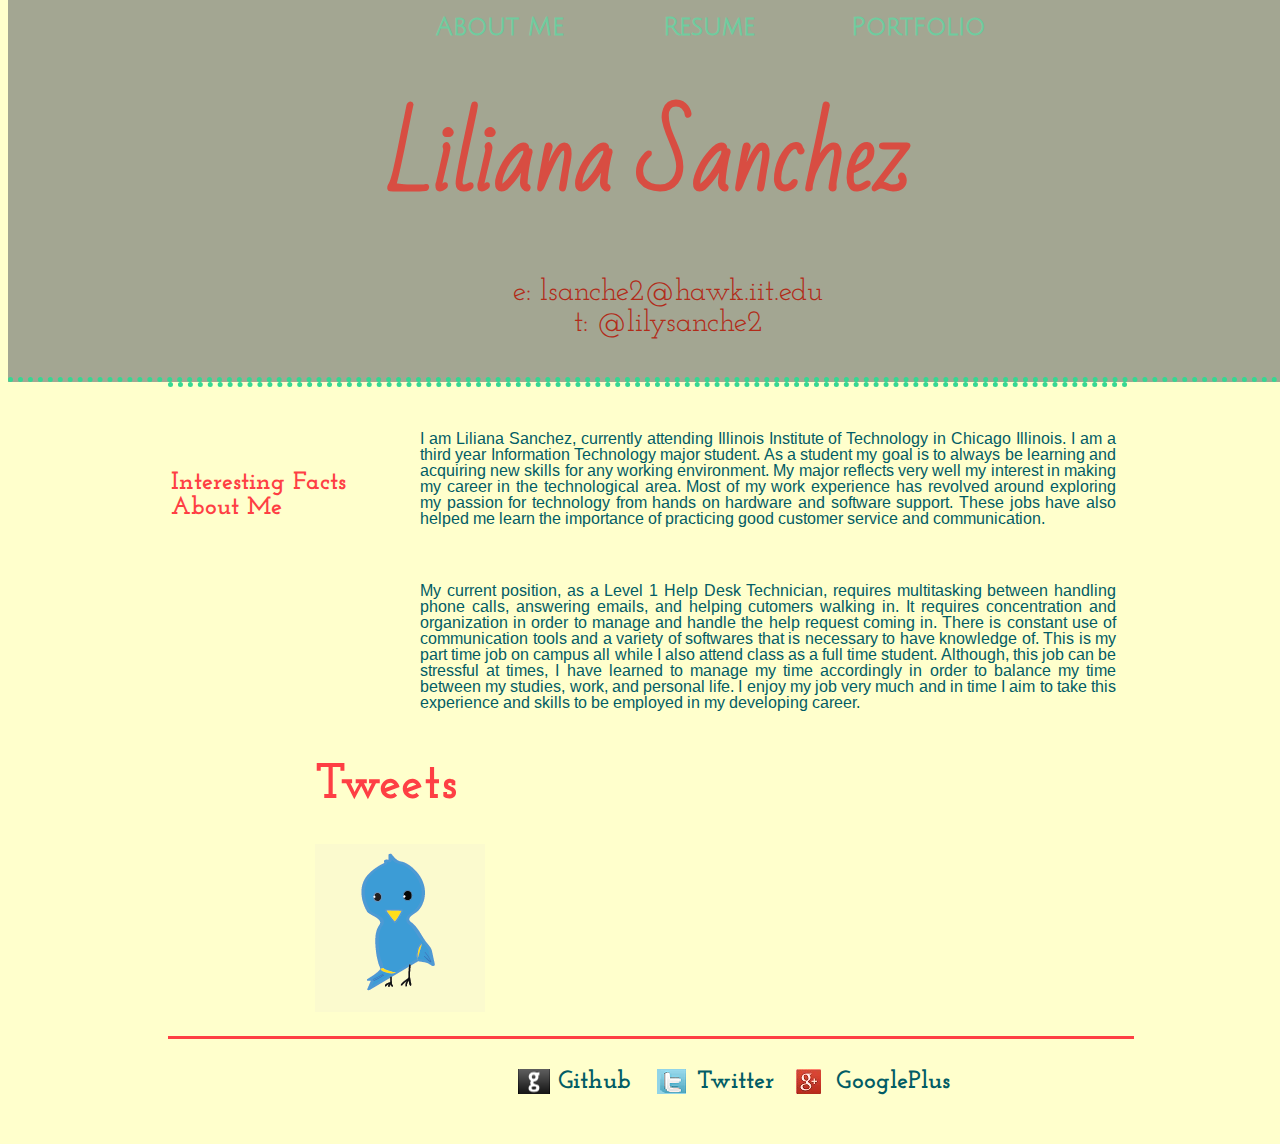
==== commit a29b3df9: "FINAL Project 3 upload 5-8-13" ====
--- a/index.html
+++ b/index.html
@@ -9,13 +9,20 @@
   <meta name="viewport" content="width=device-width, initial-scale=1.0" />
   <meta http-equiv="Content-Type" content="text/html; charset=utf-8"/>
   <link href='http://fonts.googleapis.com/css?family=Josefin+Slab:400,700,400italic,700italic' rel='stylesheet' type='text/css'/>
-<link href='http://fonts.googleapis.com/css?family=Arimo:700' rel='stylesheet' type='text/css'/>
-<link href='http://fonts.googleapis.com/css?family=Julius+Sans+One:400' rel='stylesheet' type='text/css'/>
-  <link rel="stylesheet" type="text/css" href="http://yui.yahooapis.com/2.9.0/build/reset/reset-min.css"/>
+<link href='http://fonts.googleapis.com/css?family=Arimo:200,400,700' rel='stylesheet' type='text/css'/>
+<link href='http://fonts.googleapis.com/css?family=Julius+Sans+One:400,700,900' rel='stylesheet' type='text/css'/>
+  <link href='http://fonts.googleapis.com/css?family=Comfortaa:400,700' rel='stylesheet' type='text/css'>
+<link href='http://fonts.googleapis.com/css?family=Tenor+Sans' rel='stylesheet' type='text/css'> 
+<link href='http://fonts.googleapis.com/css?family=Days+One' rel='stylesheet' type='text/css'>
+ <link rel="stylesheet" type="text/css" href="http://yui.yahooapis.com/2.9.0/build/reset/reset-min.css"/>
    <link rel="stylesheet" type="text/css" media="screen" href="screen.css"/>
   
-  
-  
+ <link href='http://fonts.googleapis.com/css?family=Average+Sans' rel='stylesheet' type='text/css'>
+ 
+<link href='http://fonts.googleapis.com/css?family=Bad+Script' rel='stylesheet' type='text/css'>
+
+<link href='http://fonts.googleapis.com/css?family=Carrois+Gothic+SC' rel='stylesheet' type='text/css'>
+ 
   <link rel="stylesheet" type="text/css" media="print" href="print.css"/>
 </head>
 <body>
@@ -62,7 +69,7 @@
    </p>
    </div>
    
-       <div id = "twitter">  
+       <div id = "twitter" class="clearfix">  
 	   <div id="tweet_heading"> <h1>Tweets</h1> </div>
 	   <div id="bird"> <img src="bird.png"></div>
   <!--<a class="twitter-timeline" href="https://twitter.com/lilysanche2"  data-widget-id="326486733711613953">Tweets by @lilysanche2</a>
@@ -79,8 +86,8 @@
         height: 200,
         theme: {
             shell: {
-                background: '#990099',
-                color: 'white'
+                background: 'mediumaquamarine',
+                color: 'black'
             },
             tweets: {
                 background: 'white',
--- a/screen.css
+++ b/screen.css
@@ -20,12 +20,13 @@
 #header
 {
   margin-top: 20px;
-background-color:#009d91;
+background-color:#a3a692;  
   /*height: 400px;*/
   font-family: 'Josefin Slab', serif;
 border-bottom: 5px dotted #36d792;
 width:100%;
 
+
 }
 
 
@@ -39,7 +40,8 @@
  height: 50px;
  
    margin-top: 20px;
- color:#36d792;
+ /*color:#36d792; */
+ color:#6FCC9F;
  
 
 }
@@ -70,7 +72,7 @@
 #header-nav li+li{
 
 /*padding-left:30px;
-
+  72cca7
 */
 
 margin-left:30px;
@@ -79,7 +81,8 @@
 #header-nav ul li a{
 margin: 0 auto;
 text-decoration:none;
-color:#36D792  ;
+color:#6FCC9F ;
+font-weight:bold;
 
 
 }
@@ -90,12 +93,13 @@
 
 #header-contact h1{
 margin: 0 auto;
-width: 50%; /*    672    604.8*/
-font-size: 100px;
-color: #b22b19; /*#E53119;  /* fe3f44   a67100*/
+width: 50%; /*    672    604.8                       6fcc9f   */
+font-size: 90px;
+color: #D84D42; /*#E53119;  /* fe3f44   b22b19   d84d42  a67100*/
 margin-top: 20px;
 text-align:center;
- font-weight:900;
+font-weight:700;
+font-family: 'Bad Script', cursive;
 }
 
 
@@ -117,7 +121,7 @@
 }
 
 #header-contact p{
-font-size:40px;
+font-size:30px;
 text-align:center;
 margin: 0 auto;
 margin-top: 30px;
@@ -196,14 +200,14 @@
 
 .abouts{
 float: right;
-font-size: 14px;
+font-size: 16px;
 /*width: 575px;  700*/
 width: 72.5%;
 margin-top: 40px;
 text-align: justify;
 color:#015c65;
 margin-right: 15px;
-/*font-family: 'Arimo', sans-serif;*/
+font-family: 'Arimo', sans-serif;
 line-height:16px;
 font-weight:200;
 
@@ -466,8 +470,8 @@
  }
  
 #bird{
-
-width: 50%;
+float:left;
+width: 30%;
 
 
 } 
@@ -478,12 +482,17 @@
 font-size: 25px;
 color:#fe3f44;
 font-family: 'Josefin Slab', serif;
-font-weight:900;
+font-weight:700;
+margin-bottom: 15px;
+ }
+ 
+ #tweet_heading h1{
+ font-weight:700;
  }
  
   .twtr-widget{
   width: 300px;
-  float:right;
+  float:left;
   
   }
 
@@ -782,6 +791,9 @@
 
 }
 
+
+//a3a692   D84D42 MISS VAN  A89686
+//D94F4B
 /*
 https://kuler.adobe.com/#themeID/2369210
 
